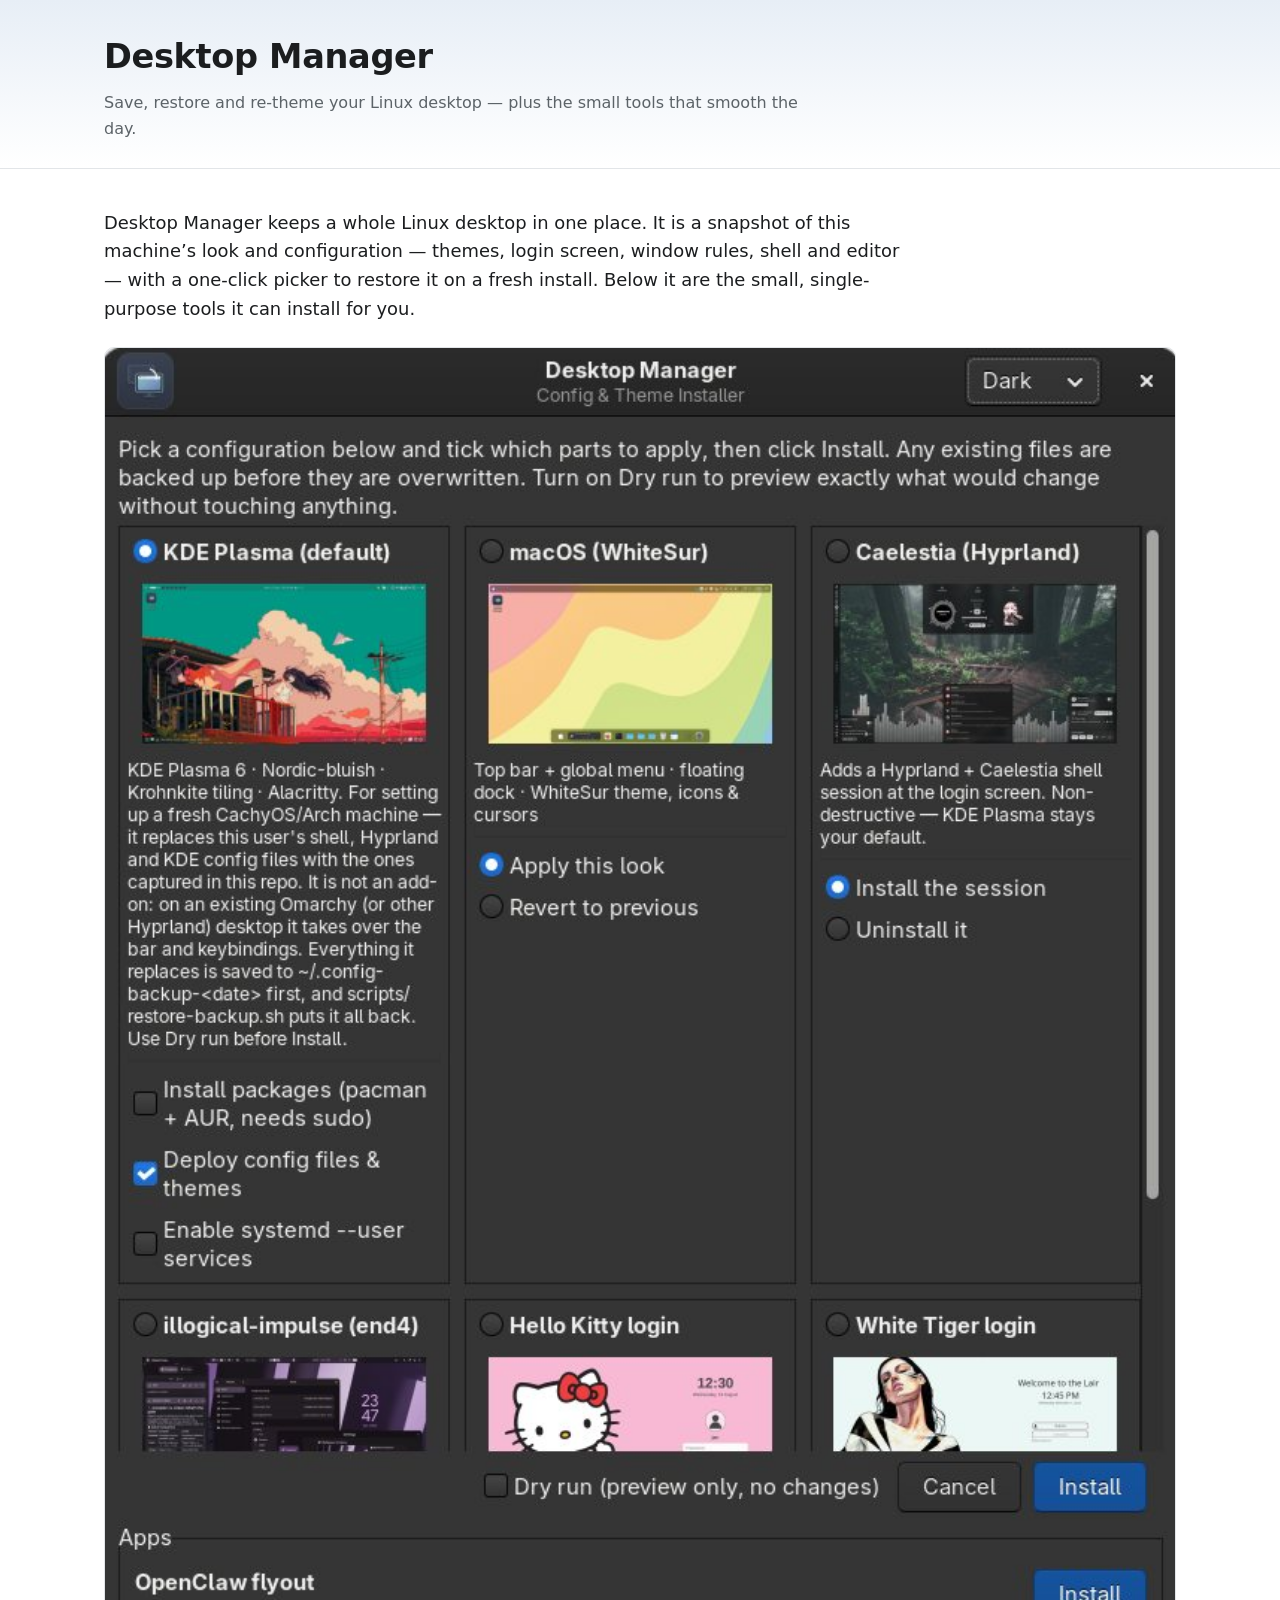
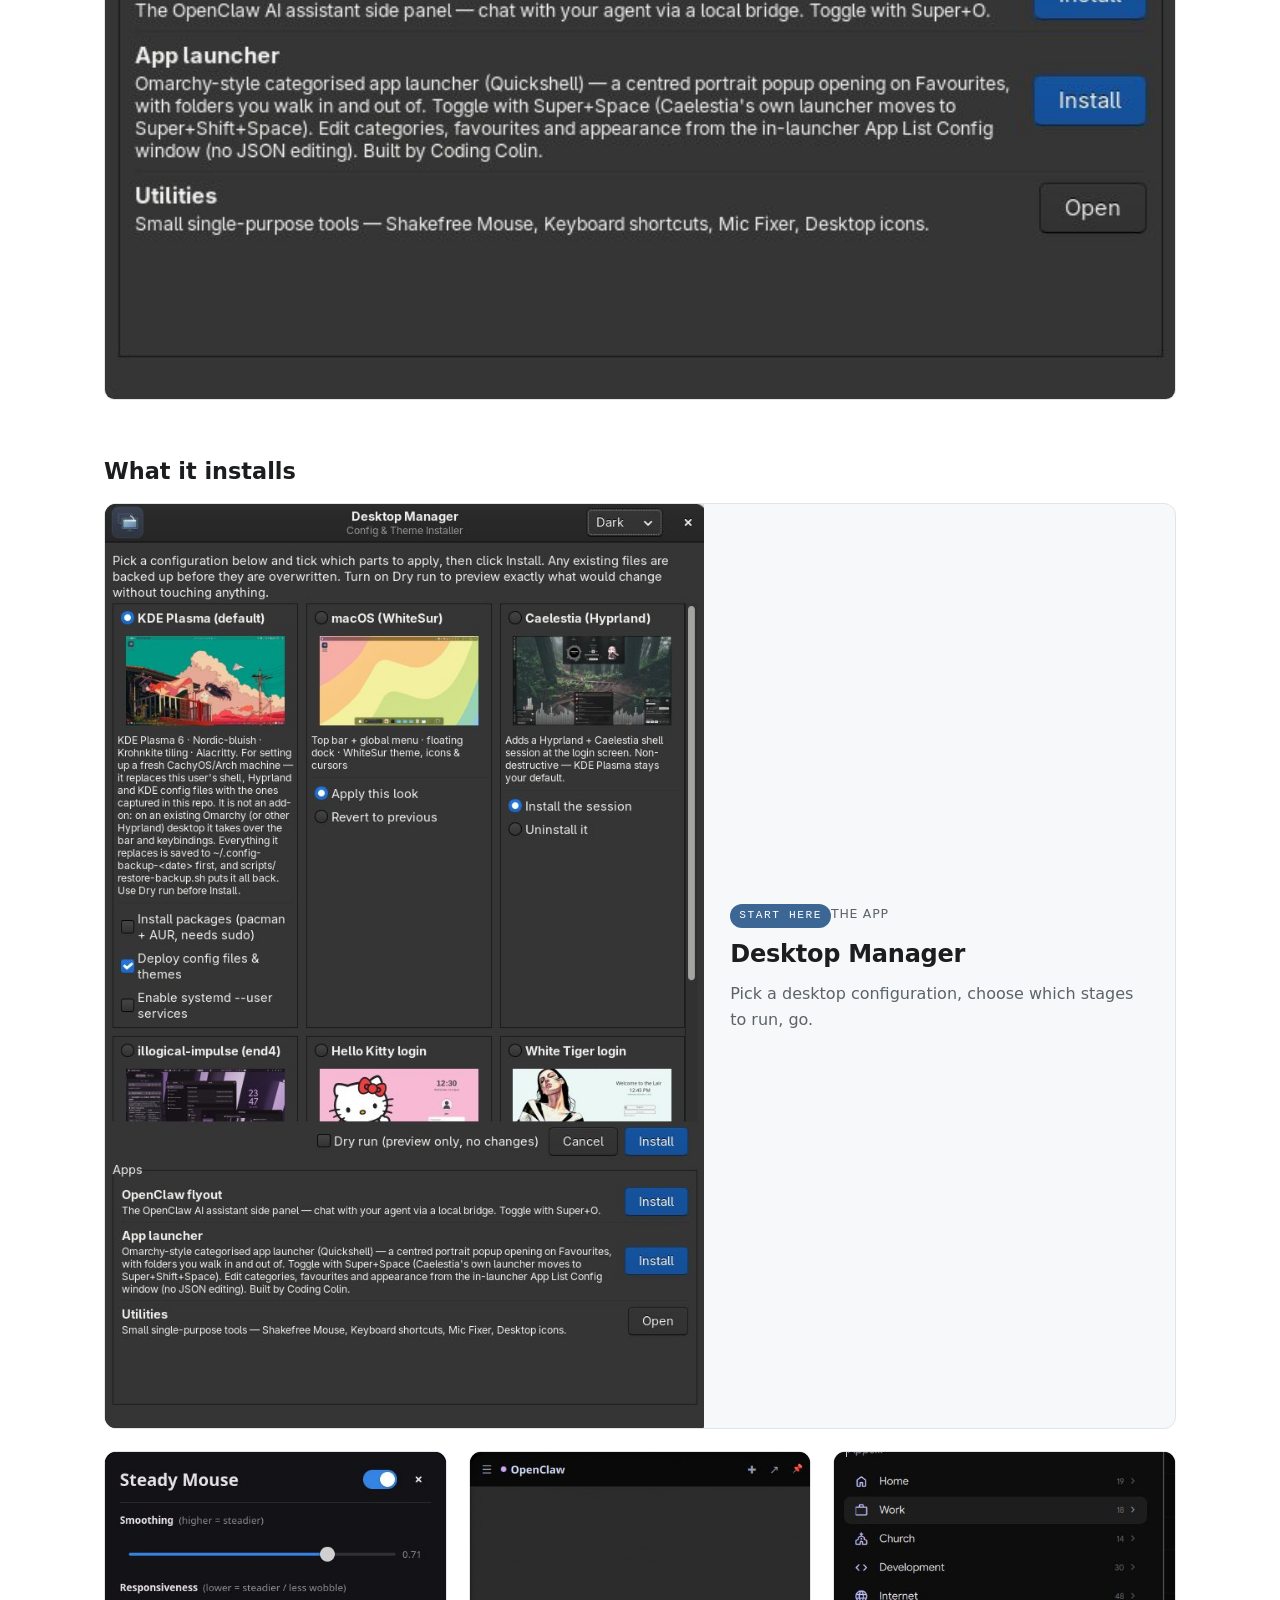
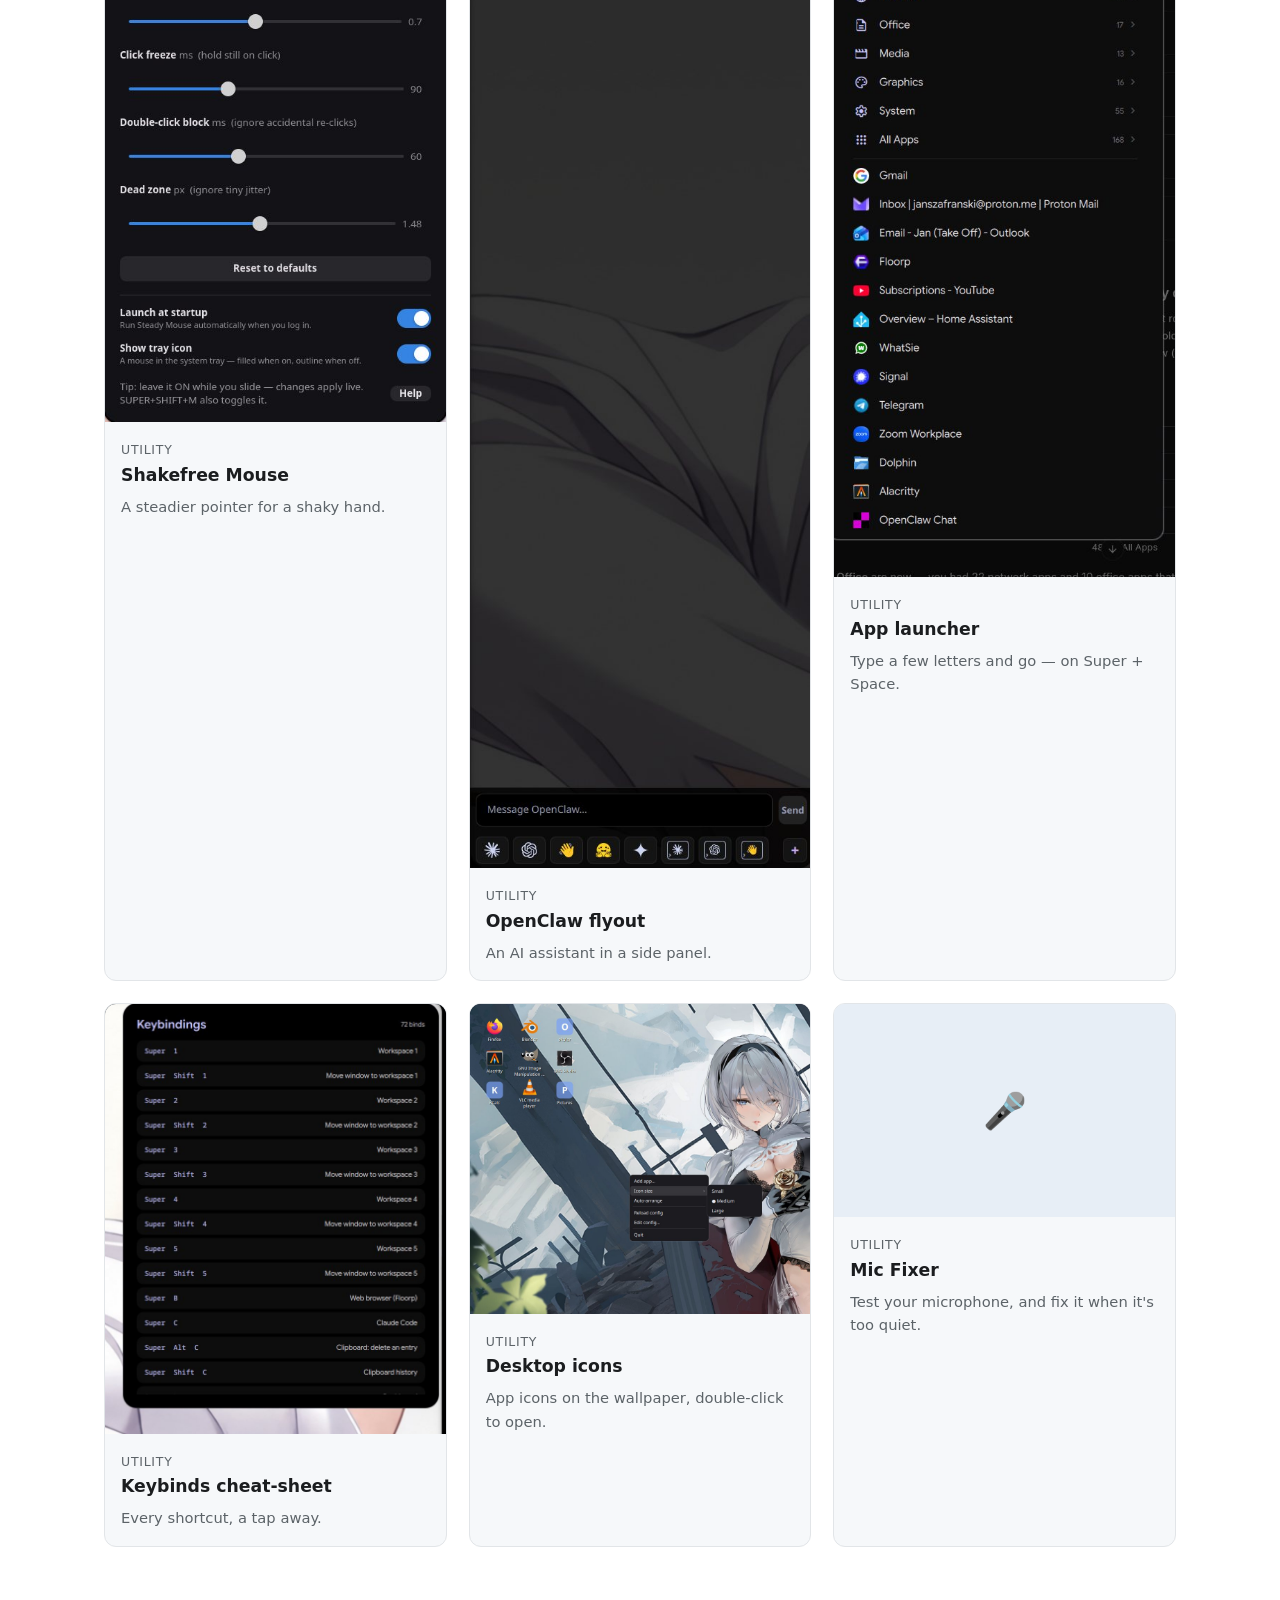
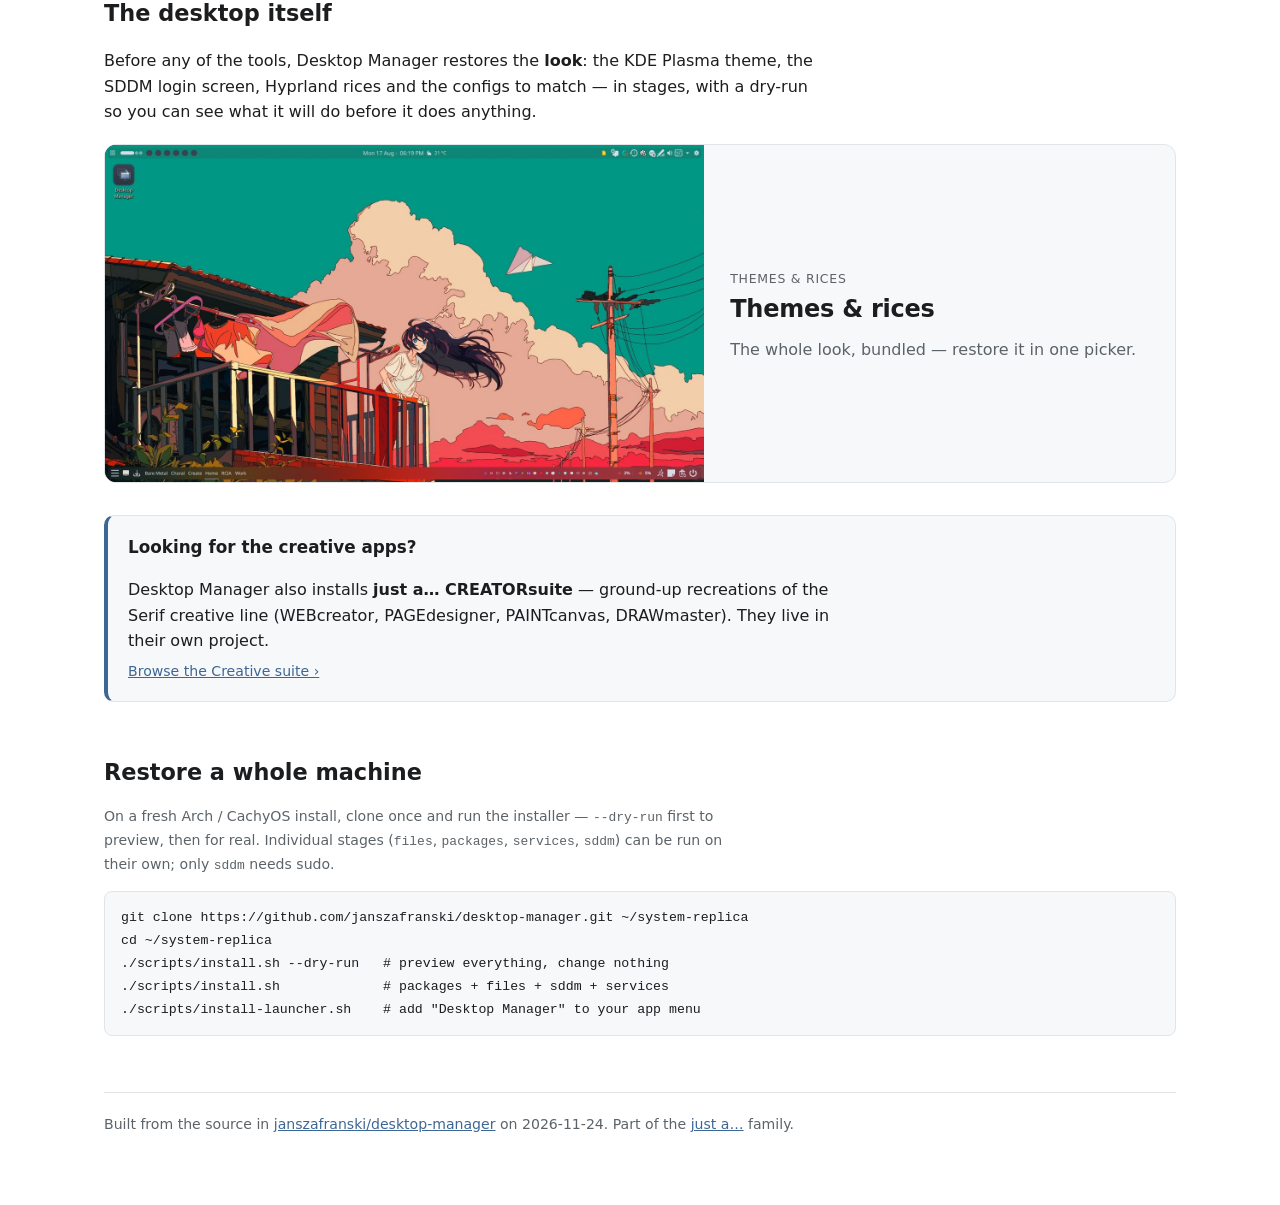
==== docs/index.html @ ab6d7162 "docs: add the Desktop Manager GitHub Pages site Container landing page for Desktop Manager plus a de" ====
<!DOCTYPE html>
<html lang="en-GB">
<meta charset="utf-8">
<meta name="viewport" content="width=device-width, initial-scale=1">
<title>Desktop Manager</title>
<link rel="stylesheet" href="style.css">
<header class="top"><div class="wrap">
<h1><a href="index.html" style="color:inherit;text-decoration:none">Desktop Manager</a></h1>
<p class="mute" style="margin:0">Save, restore and re-theme your Linux desktop — plus the small tools that smooth the day.</p>
</div></header>
<div class="wrap">

<p class="lede">Desktop Manager keeps a whole Linux desktop in one place. It is a snapshot of this
machine&rsquo;s look and configuration &mdash; themes, login screen, window rules, shell and
editor &mdash; with a one-click picker to restore it on a fresh install. Below it are the small,
single-purpose tools it can install for you.</p>

<img class="shot" src="assets/shot-gui.jpg" alt="The Desktop Manager picker">

<h2>What it installs</h2>
<div class="cards">
<a class="card lead" href="desktop-manager.html"><span class="thumb"><img src="assets/shot-gui.jpg" alt="Desktop Manager"></span><span class="body"><span class="ribbon">Start here</span><span class="kind">the app</span><div class="name">Desktop Manager</div><div class="tag">Pick a desktop configuration, choose which stages to run, go.</div></span></a><a class="card" href="shakefree-mouse.html"><span class="thumb"><img src="assets/shot-shakefree.jpg" alt="Shakefree Mouse"></span><span class="body"><span class="kind">utility</span><div class="name">Shakefree Mouse</div><div class="tag">A steadier pointer for a shaky hand.</div></span></a><a class="card" href="openclaw-flyout.html"><span class="thumb"><img src="assets/shot-openclaw.jpg" alt="OpenClaw flyout"></span><span class="body"><span class="kind">utility</span><div class="name">OpenClaw flyout</div><div class="tag">An AI assistant in a side panel.</div></span></a><a class="card" href="app-launcher.html"><span class="thumb"><img src="assets/shot-launcher.jpg" alt="App launcher"></span><span class="body"><span class="kind">utility</span><div class="name">App launcher</div><div class="tag">Type a few letters and go — on Super + Space.</div></span></a><a class="card" href="keybinds.html"><span class="thumb"><img src="assets/shot-keybinds.jpg" alt="Keybinds cheat-sheet"></span><span class="body"><span class="kind">utility</span><div class="name">Keybinds cheat-sheet</div><div class="tag">Every shortcut, a tap away.</div></span></a><a class="card" href="desktop-icons.html"><span class="thumb"><img src="assets/shot-desktopicons.jpg" alt="Desktop icons"></span><span class="body"><span class="kind">utility</span><div class="name">Desktop icons</div><div class="tag">App icons on the wallpaper, double-click to open.</div></span></a><a class="card" href="mic-fixer.html"><span class="noimg">🎤</span><span class="body"><span class="kind">utility</span><div class="name">Mic Fixer</div><div class="tag">Test your microphone, and fix it when it's too quiet.</div></span></a>
</div>

<h2 style="margin-top:2.2em">The desktop itself</h2>
<p>Before any of the tools, Desktop Manager restores the <b>look</b>: the KDE Plasma theme, the
SDDM login screen, Hyprland rices and the configs to match &mdash; in stages, with a dry-run so
you can see what it will do before it does anything.</p>
<a class="card lead" href="themes.html" style="margin:1.2em 0">
<span class="thumb"><img src="assets/shot-desktop.jpg" alt="The restored desktop"></span>
<span class="body"><span class="kind">themes &amp; rices</span>
<div class="name">Themes & rices</div>
<div class="tag">The whole look, bundled — restore it in one picker.</div></span></a>

<div class="crosslink">
<h3>Looking for the creative apps?</h3>
<p style="margin-bottom:.4em">Desktop Manager also installs <b>just a&hellip; CREATORsuite</b> &mdash;
ground-up recreations of the Serif creative line (WEBcreator, PAGEdesigner, PAINTcanvas,
DRAWmaster). They live in their own project.</p>
<p class="small" style="margin:0"><a href="https://janszafranski.github.io/just-a-collection-of-apps/">Browse the Creative suite &rsaquo;</a></p>
</div>

<h2>Restore a whole machine</h2>
<p class="small mute">On a fresh Arch / CachyOS install, clone once and run the installer &mdash;
<code>--dry-run</code> first to preview, then for real. Individual stages
(<code>files</code>, <code>packages</code>, <code>services</code>, <code>sddm</code>) can be run
on their own; only <code>sddm</code> needs sudo.</p>
<pre><code>git clone https://github.com/janszafranski/desktop-manager.git ~/system-replica
cd ~/system-replica
./scripts/install.sh --dry-run   # preview everything, change nothing
./scripts/install.sh             # packages + files + sddm + services
./scripts/install-launcher.sh    # add "Desktop Manager" to your app menu</code></pre>

<footer>Built from the source in
<a href="https://github.com/janszafranski/desktop-manager">janszafranski/desktop-manager</a> on 2026-11-24.
Part of the <a href="https://janszafranski.github.io/just-a-collection-of-apps/">just a&hellip;</a> family.</footer>
</div>
</html>
---- docs/style.css ----
:root {
  color-scheme: light dark;
  --bg: #ffffff; --fg: #1b1d1f; --mute: #5c6368;
  --line: #e2e5e8; --card: #f6f8fa; --accent: #3c6694; --accent-soft: #e7eef6;
}
@media (prefers-color-scheme: dark) {
  :root { --bg: #14181c; --fg: #e8eaec; --mute: #9aa3a9;
          --line: #262c32; --card: #1b2127; --accent: #88c0d0; --accent-soft: #1d2a33; }
}
* { box-sizing: border-box; }
body { margin: 0; background: var(--bg); color: var(--fg); font: 16px/1.6
       system-ui, -apple-system, "Segoe UI", Roboto, "Noto Sans", sans-serif; }
.wrap { max-width: 1120px; margin: 0 auto; padding: 0 24px 72px; }
header.top { border-bottom: 1px solid var(--line); margin-bottom: 40px;
             background: linear-gradient(180deg, var(--accent-soft), transparent); }
header.top .wrap { padding-top: 30px; padding-bottom: 26px; }
h1 { font-size: 2.1rem; margin: 0 0 .2em; letter-spacing: -.01em; }
h2 { font-size: 1.4rem; margin: 2.4em 0 .6em; }
h3 { font-size: 1.05rem; margin: 0 0 .3em; }
a { color: var(--accent); }
p { max-width: 70ch; }
.lede { font-size: 1.12rem; color: var(--fg); }
.mute { color: var(--mute); }
.small { font-size: .88rem; }
nav.crumbs { font-size: .9rem; margin-bottom: 1rem; }
ul { max-width: 70ch; }
img.shot { width: 100%; border: 1px solid var(--line); border-radius: 10px;
           display: block; margin: 1.5rem 0; }
pre { background: var(--card); border: 1px solid var(--line); border-radius: 8px;
      padding: 14px 16px; overflow-x: auto; font-size: .9rem; }
code { font-family: ui-monospace, "JetBrains Mono", Menlo, monospace; font-size: .92em; }
.cards { display: grid; gap: 22px; grid-template-columns: repeat(auto-fill, minmax(280px, 1fr)); }
.card { border: 1px solid var(--line); border-radius: 12px; overflow: hidden; background: var(--card);
        display: flex; flex-direction: column; text-decoration: none; color: inherit;
        transition: transform .2s ease, box-shadow .2s ease, border-color .2s ease; }
.card:hover { transform: translateY(-3px); box-shadow: 0 16px 34px -22px rgba(20,30,45,.55);
              border-color: var(--accent); }
.card .thumb { aspect-ratio: 16 / 10; background: #0e1620; display: block; }
.card .thumb img { width: 100%; height: 100%; object-fit: cover; object-position: top center; display: block; }
.card .noimg { aspect-ratio: 16 / 10; display: grid; place-items: center;
               background: var(--accent-soft); color: var(--accent); font-size: 2.2rem; }
.card .body { padding: 14px 16px 16px; }
.card .name { font-weight: 600; font-size: 1.08rem; }
.card .kind { color: var(--mute); font-size: .78rem; text-transform: uppercase; letter-spacing: .06em; }
.card .tag { color: var(--mute); font-size: .92rem; margin-top: .35em; }
.card.lead { grid-column: 1 / -1; flex-direction: row; }
.card.lead .thumb { flex: 1 1 56%; aspect-ratio: auto; }
.card.lead .body { flex: 1 1 44%; align-self: center; padding: 24px 26px; }
.card.lead .name { font-size: 1.5rem; letter-spacing: -.01em; }
.card.lead .tag { font-size: 1rem; margin-top: .5em; }
.ribbon { display: inline-block; font-size: .7rem; letter-spacing: .14em; text-transform: uppercase;
          color: #fff; background: var(--accent); padding: 3px 9px; border-radius: 20px; margin-bottom: .6em;
          font-family: ui-monospace, Menlo, monospace; }
@media (prefers-color-scheme: dark) { .ribbon { color: #10161b; } }
@media (max-width: 680px) { .card.lead { flex-direction: column; } .card.lead .thumb { aspect-ratio: 16 / 10; } }
footer { border-top: 1px solid var(--line); margin-top: 56px; padding-top: 20px;
         color: var(--mute); font-size: .88rem; }
.crosslink { border: 1px solid var(--line); border-left: 4px solid var(--accent); border-radius: 10px;
             background: var(--card); padding: 18px 20px; margin: 2em 0; }
.crosslink h3 { margin-top: 0; }
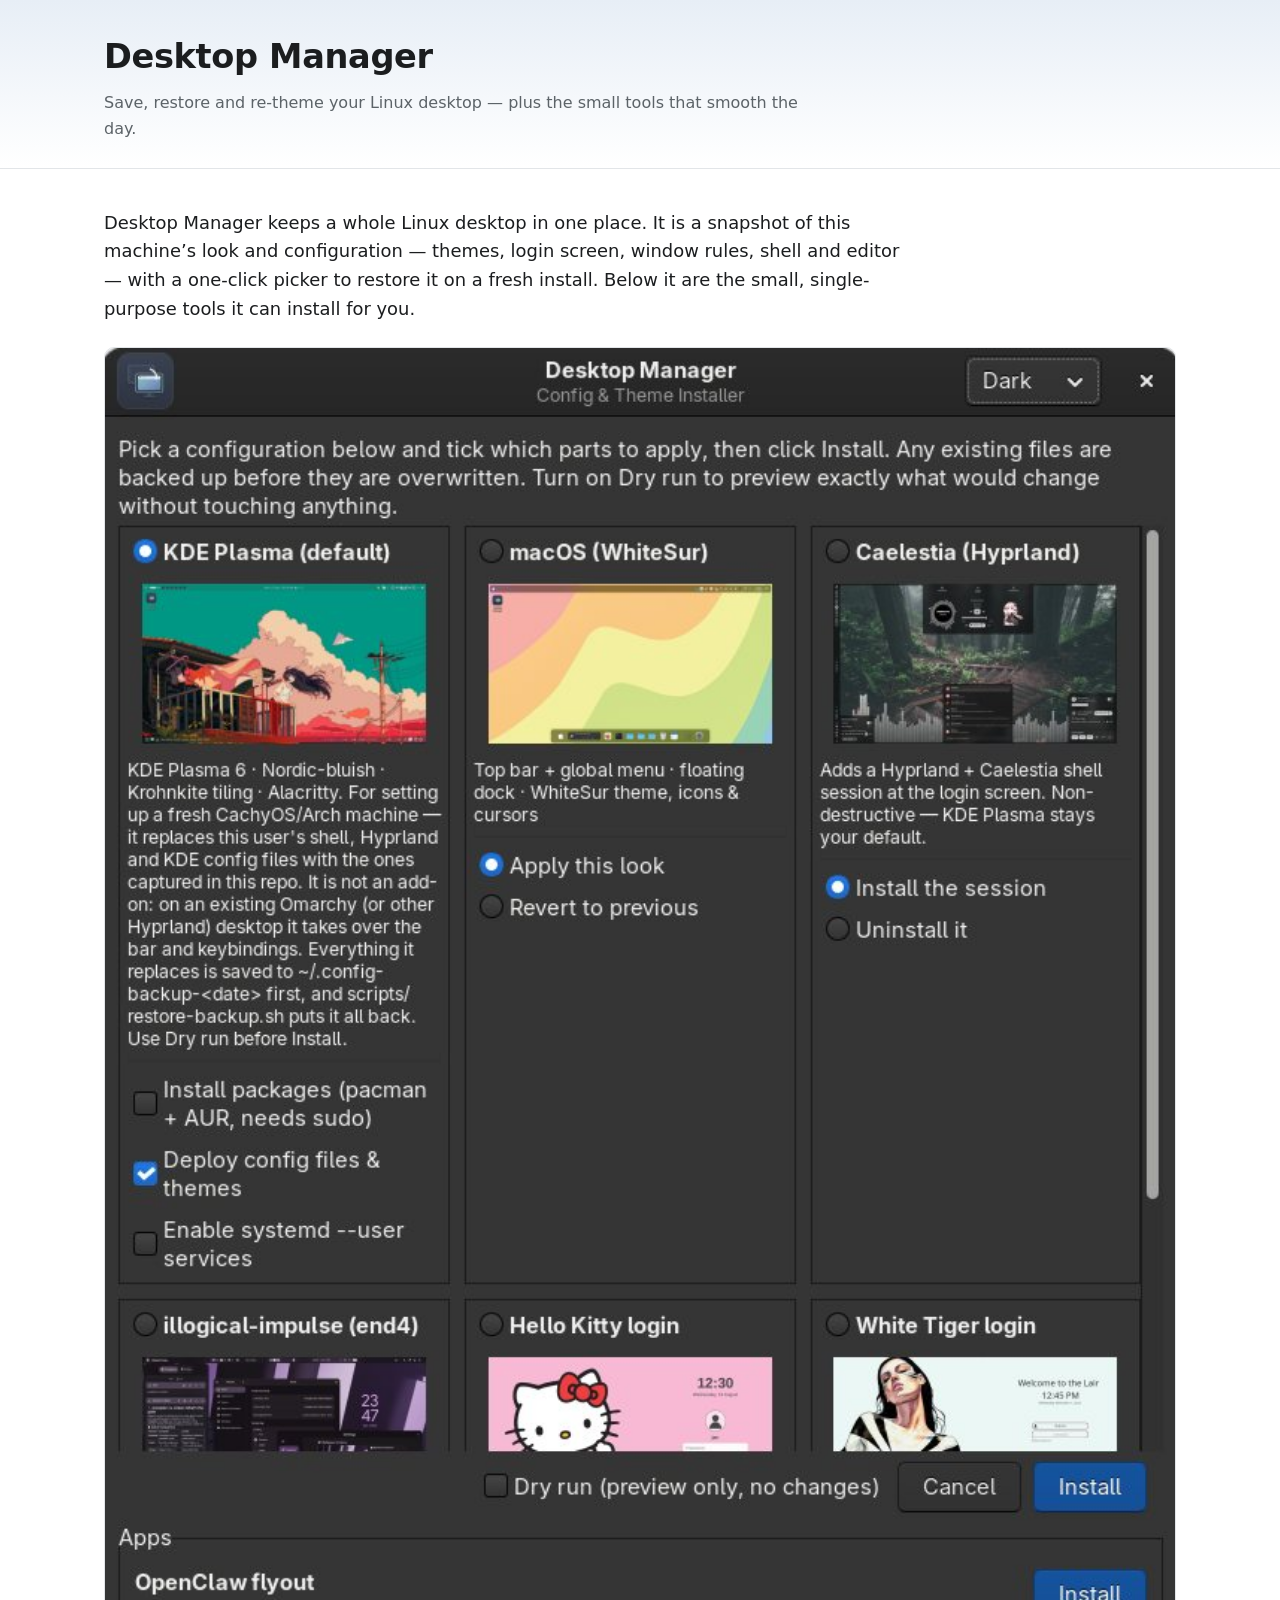
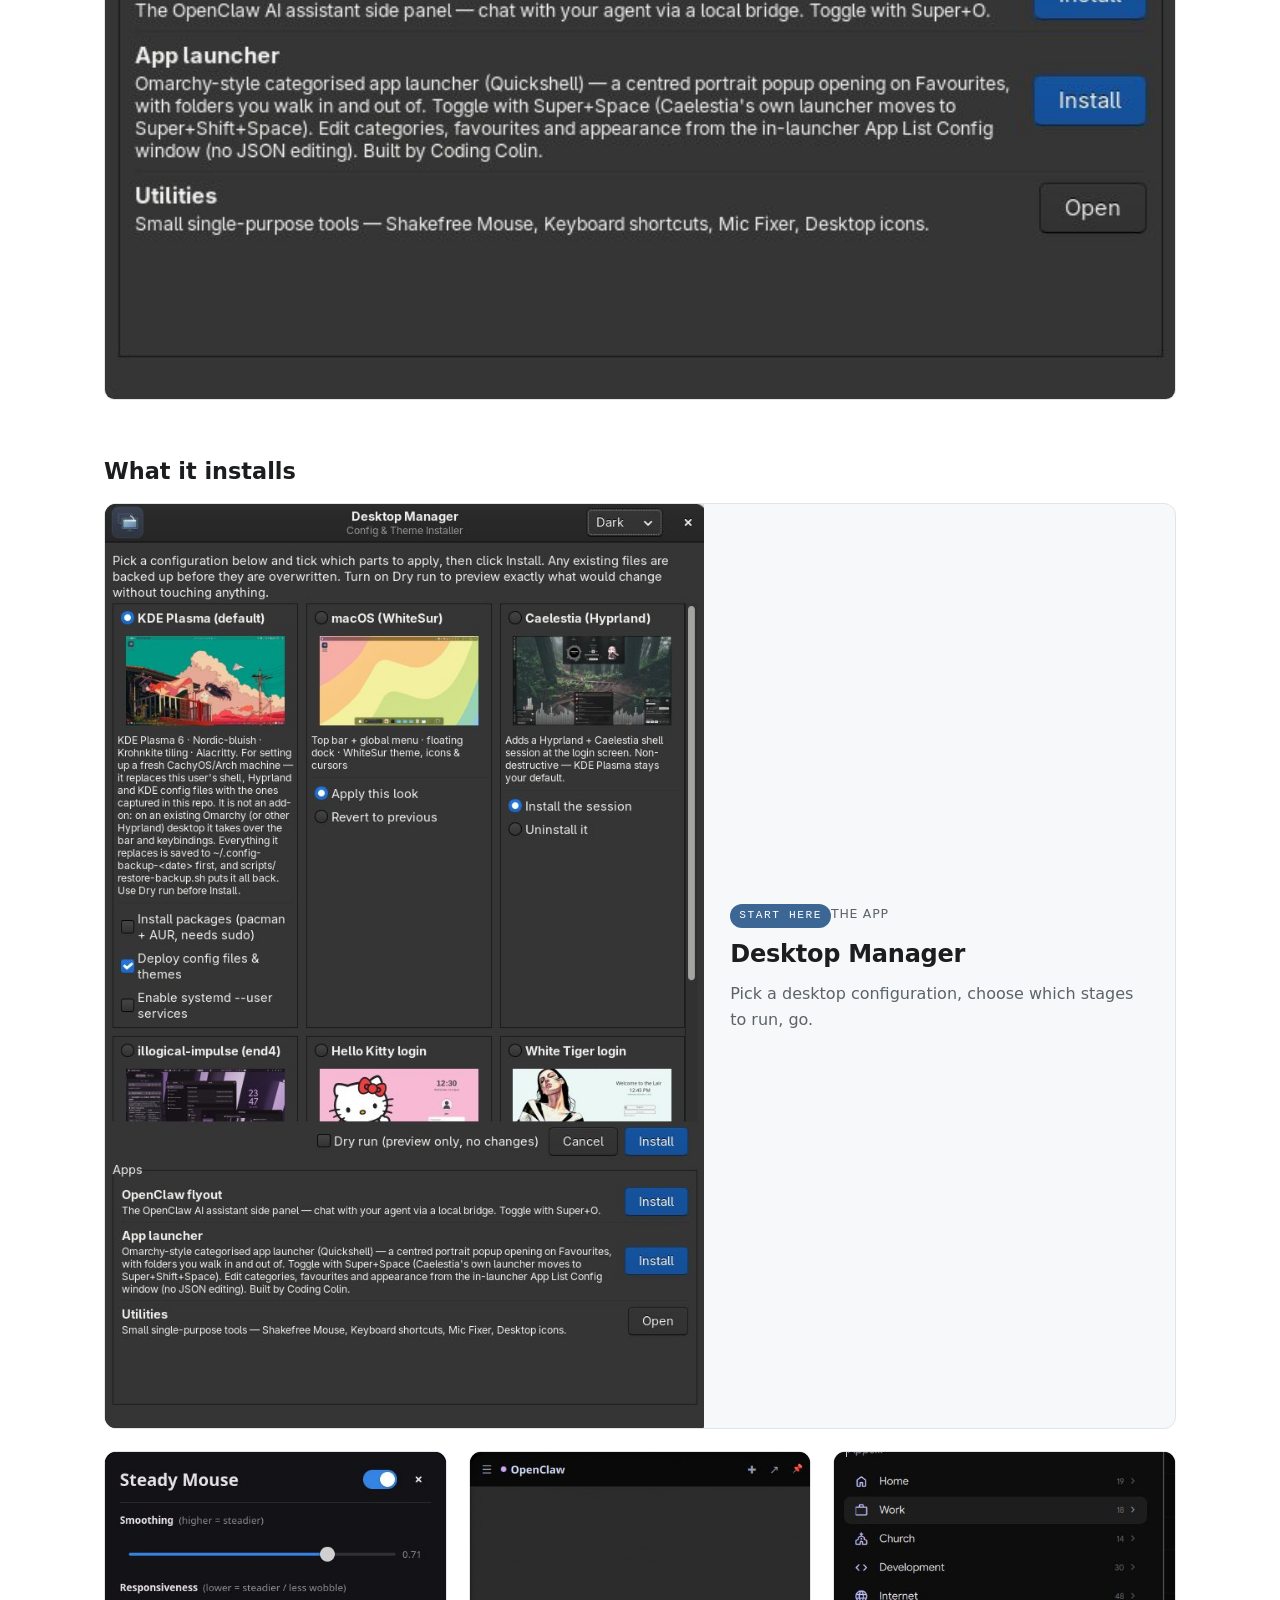
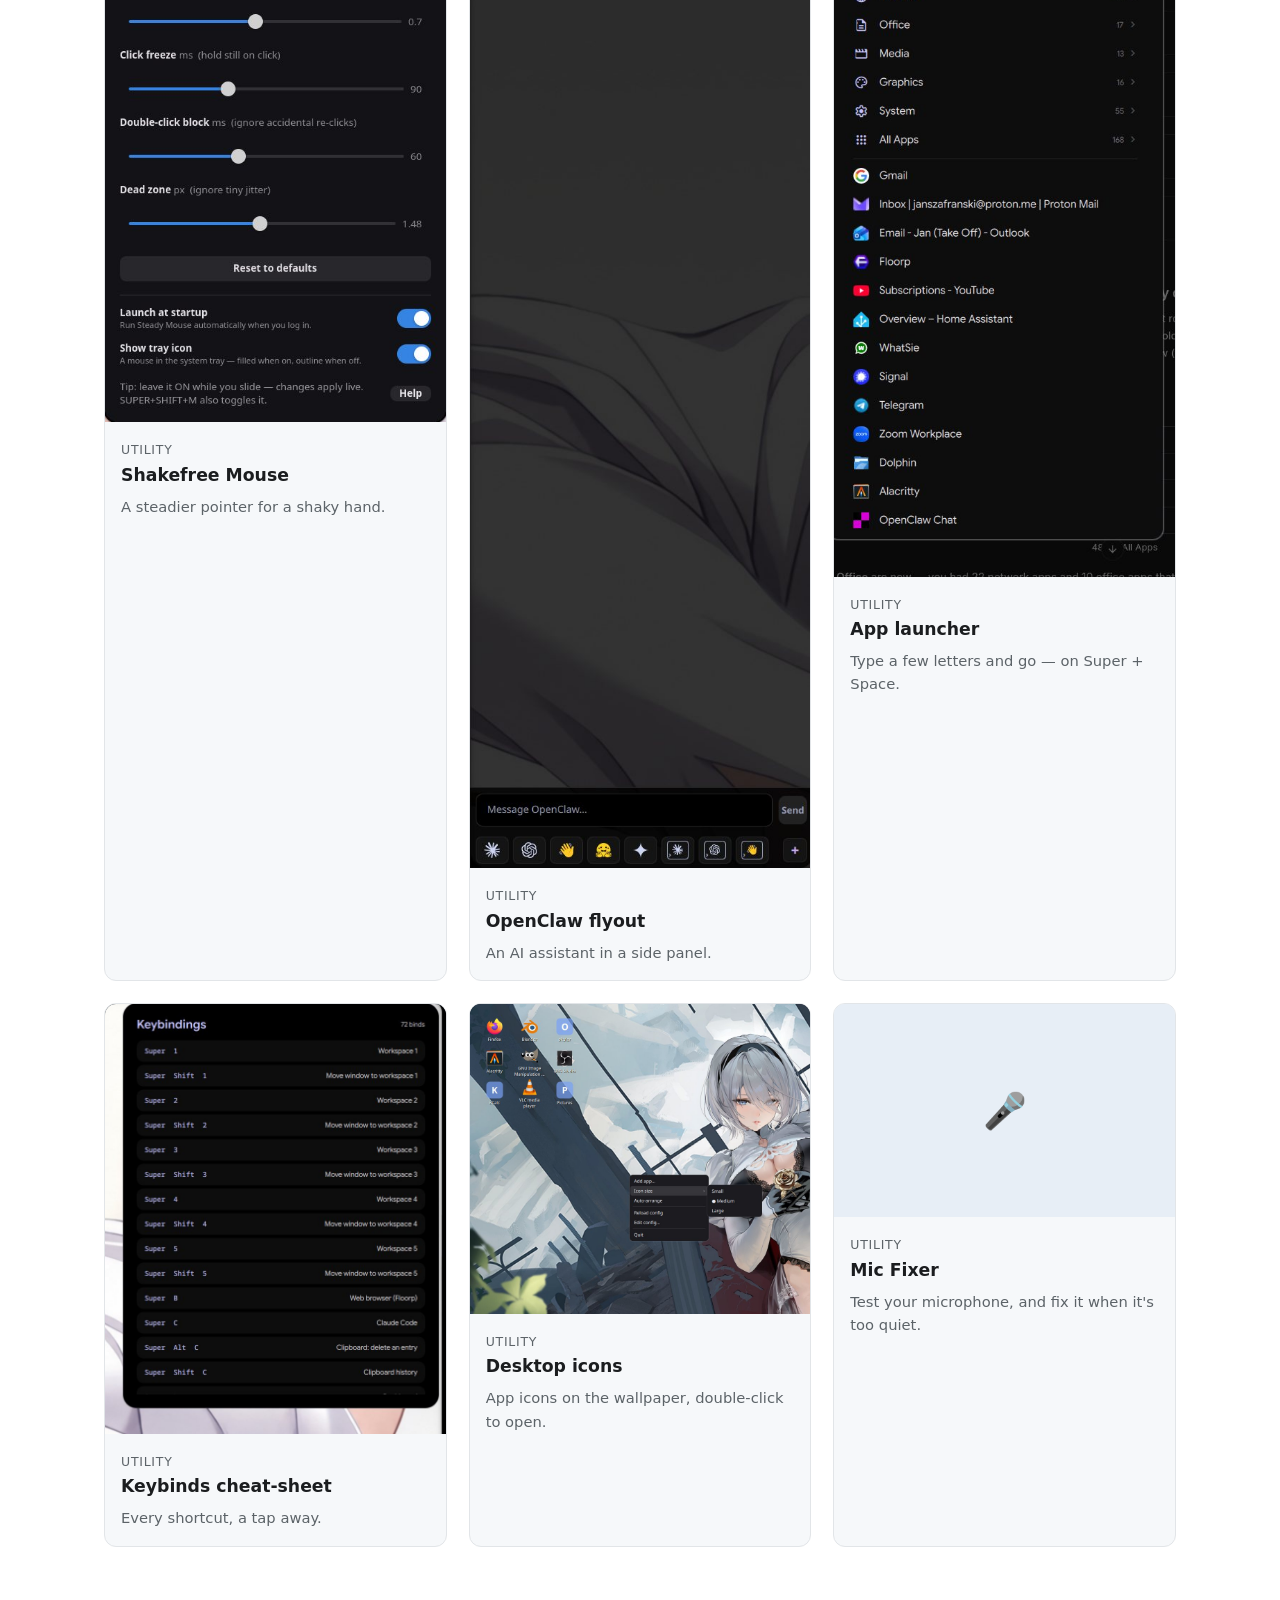
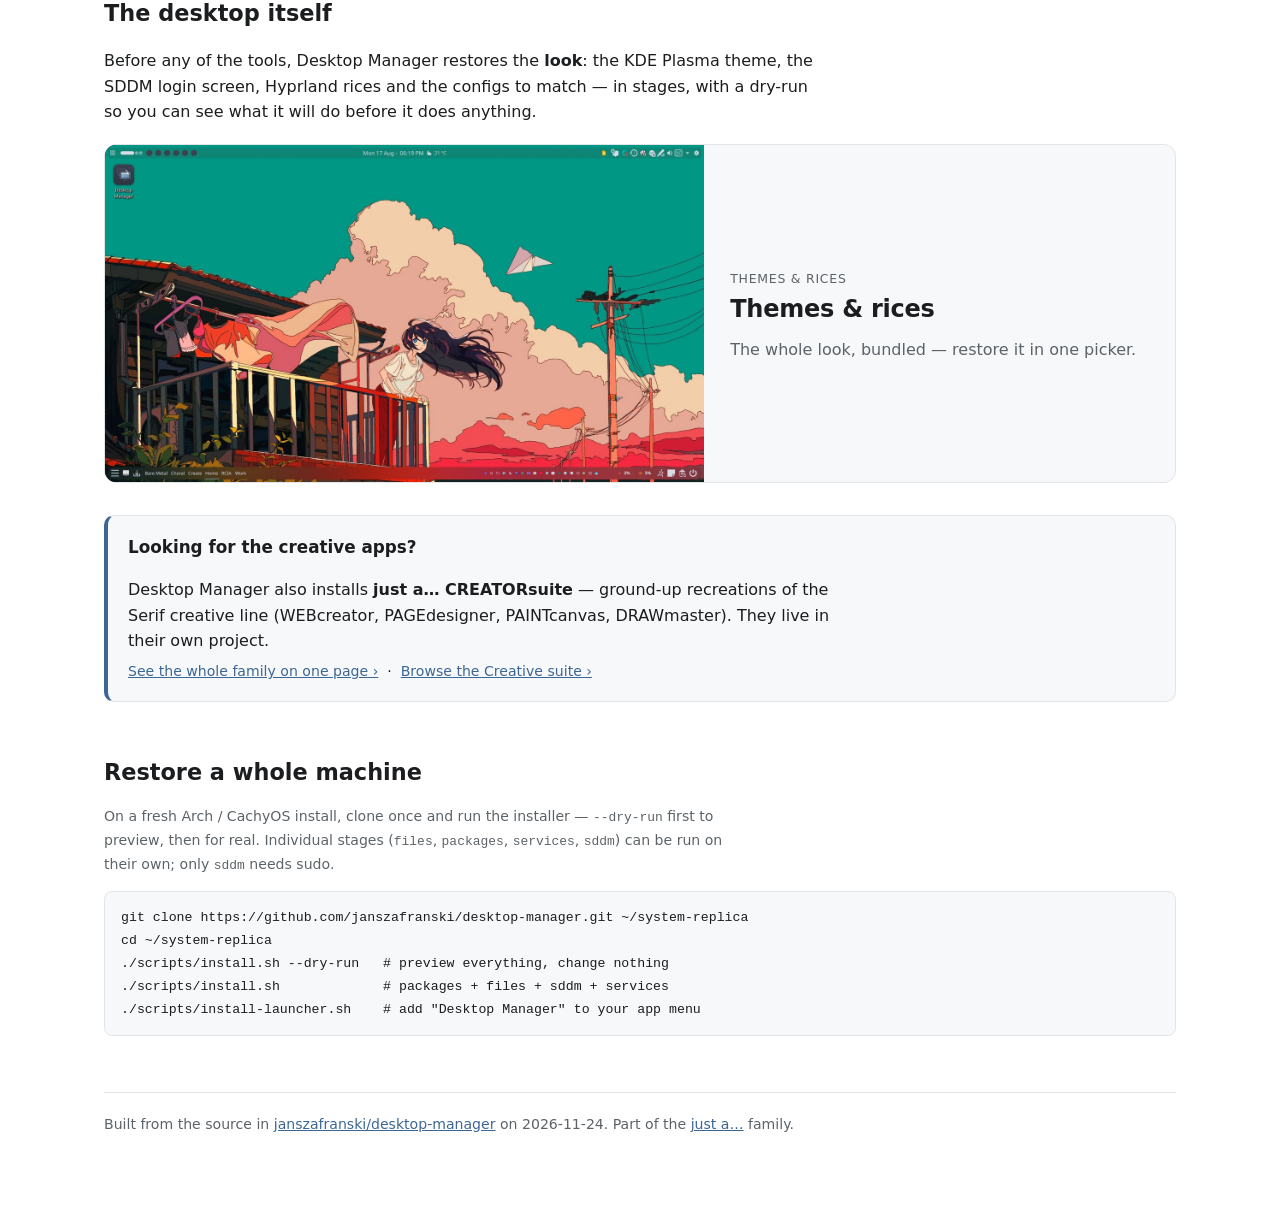
==== commit 177d98c7: "docs: link the whole-family welcome page from the Desktop Manager home Add an inbound link to the CR" ====
--- a/docs/index.html
+++ b/docs/index.html
@@ -2,8 +2,28 @@
 <html lang="en-GB">
 <meta charset="utf-8">
 <meta name="viewport" content="width=device-width, initial-scale=1">
-<title>Desktop Manager</title>
+<title>Desktop Manager — save, restore &amp; re-theme your Linux desktop</title>
+<meta name="description" content="Desktop Manager saves, restores and re-themes a whole Linux desktop — KDE Plasma, SDDM login screens and Hyprland rices — and installs a handful of friendly utilities. For Arch and CachyOS.">
+<meta name="robots" content="index, follow">
+<meta name="author" content="Jan Szafranski">
+<link rel="canonical" href="https://janszafranski.github.io/desktop-manager/">
+<meta name="theme-color" content="#3c6694">
+<link rel="icon" href="assets/icon.svg" type="image/svg+xml">
+<link rel="icon" href="assets/icon.png" sizes="any">
+<link rel="apple-touch-icon" href="assets/icon.png">
 <link rel="stylesheet" href="style.css">
+<meta property="og:type" content="website">
+<meta property="og:site_name" content="Desktop Manager">
+<meta property="og:title" content="Desktop Manager — save, restore &amp; re-theme your Linux desktop">
+<meta property="og:description" content="Desktop Manager saves, restores and re-themes a whole Linux desktop — KDE Plasma, SDDM login screens and Hyprland rices — and installs a handful of friendly utilities. For Arch and CachyOS.">
+<meta property="og:url" content="https://janszafranski.github.io/desktop-manager/">
+<meta property="og:image" content="https://janszafranski.github.io/desktop-manager/assets/shot-gui.jpg">
+<meta property="og:locale" content="en_GB">
+<meta name="twitter:card" content="summary_large_image">
+<meta name="twitter:title" content="Desktop Manager — save, restore &amp; re-theme your Linux desktop">
+<meta name="twitter:description" content="Desktop Manager saves, restores and re-themes a whole Linux desktop — KDE Plasma, SDDM login screens and Hyprland rices — and installs a handful of friendly utilities. For Arch and CachyOS.">
+<meta name="twitter:image" content="https://janszafranski.github.io/desktop-manager/assets/shot-gui.jpg">
+<script type="application/ld+json">{"@context": "https://schema.org", "@type": "WebSite", "name": "Desktop Manager", "url": "https://janszafranski.github.io/desktop-manager/", "description": "Desktop Manager saves, restores and re-themes a whole Linux desktop — KDE Plasma, SDDM login screens and Hyprland rices — and installs a handful of friendly utilities. For Arch and CachyOS.", "author": {"@type": "Person", "name": "Jan Szafranski"}}</script>
 <header class="top"><div class="wrap">
 <h1><a href="index.html" style="color:inherit;text-decoration:none">Desktop Manager</a></h1>
 <p class="mute" style="margin:0">Save, restore and re-theme your Linux desktop — plus the small tools that smooth the day.</p>
@@ -37,7 +57,8 @@
 <p style="margin-bottom:.4em">Desktop Manager also installs <b>just a&hellip; CREATORsuite</b> &mdash;
 ground-up recreations of the Serif creative line (WEBcreator, PAGEdesigner, PAINTcanvas,
 DRAWmaster). They live in their own project.</p>
-<p class="small" style="margin:0"><a href="https://janszafranski.github.io/just-a-collection-of-apps/">Browse the Creative suite &rsaquo;</a></p>
+<p class="small" style="margin:0"><a href="https://janszafranski.github.io/just-a-collection-of-apps/welcome.html">See the whole family on one page &rsaquo;</a>
+&nbsp;&middot;&nbsp; <a href="https://janszafranski.github.io/just-a-collection-of-apps/">Browse the Creative suite &rsaquo;</a></p>
 </div>
 
 <h2>Restore a whole machine</h2>
